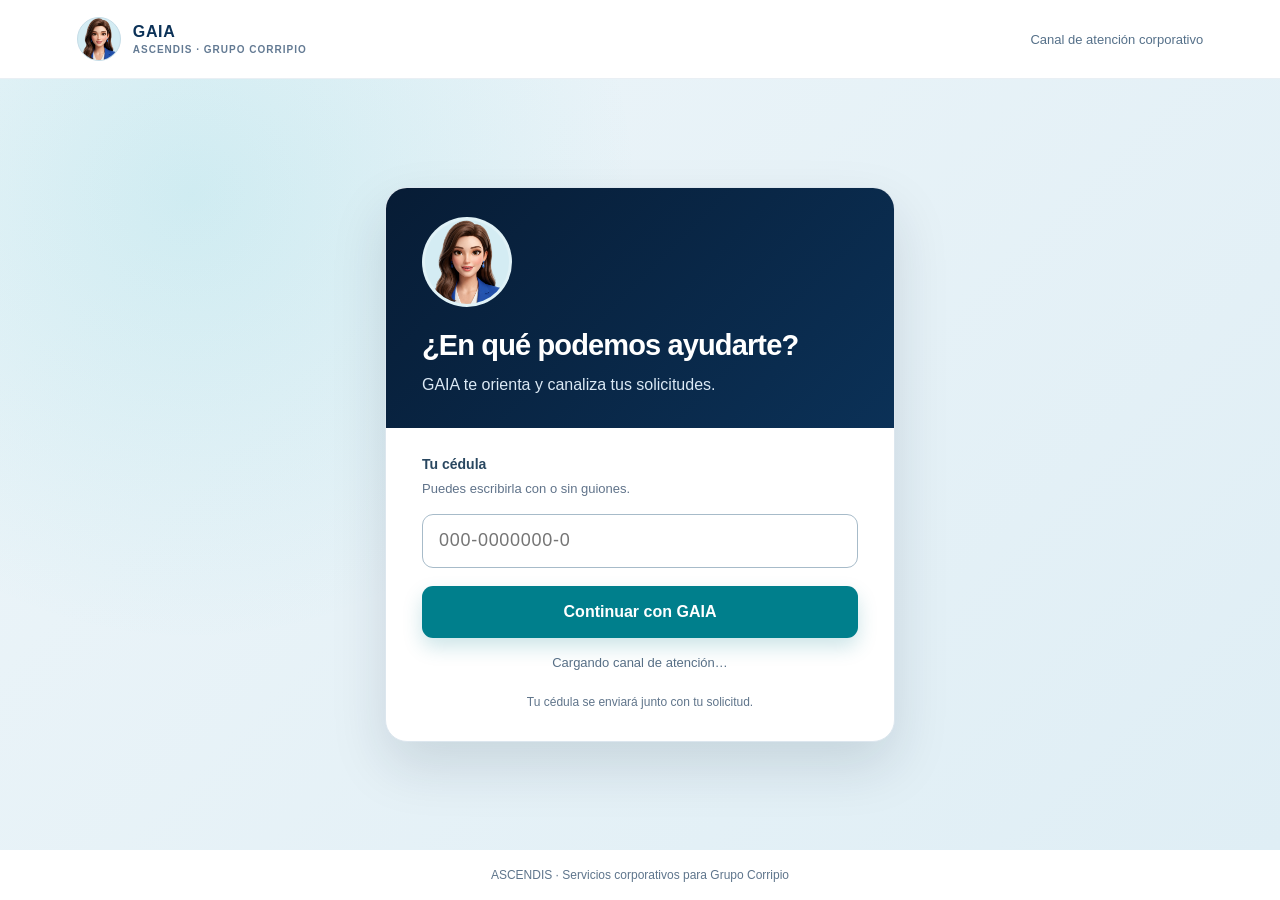
==== index.html @ 01c0002d "Mejorar experiencia de GAIA y cédula" ====
<!DOCTYPE html>
<html lang="es">
<head>
  <meta charset="utf-8">
  <meta name="viewport" content="width=device-width, initial-scale=1, viewport-fit=cover">
  <meta name="description" content="GAIA te orienta y canaliza tus solicitudes.">
  <meta name="theme-color" content="#0b3157">
  <meta name="referrer" content="strict-origin-when-cross-origin">
  <meta name="robots" content="noindex, nofollow">
  <title>GAIA | ASCENDIS</title>
  <link rel="icon" type="image/png" href="assets/gaia.png">
  <link rel="apple-touch-icon" href="assets/gaia.png">
  <link rel="stylesheet" href="style.css">
  <script src="widget-init.js"></script>
  <script id="ze-snippet" src="https://static.zdassets.com/ekr/snippet.js?key=c60b16af-3696-4bb7-854d-cd1f982cea2e" defer></script>
  <script src="app.js" defer></script>
</head>
<body>
  <div class="shell">
    <header class="site-header">
      <div class="brand">
        <img class="brand-avatar" src="assets/gaia.png" alt="" width="44" height="44">
        <span>GAIA<small>ASCENDIS · GRUPO CORRIPIO</small></span>
      </div>
      <span class="channel-label">Canal de atención corporativo</span>
    </header>
    <main>
      <section class="card landing" aria-labelledby="titulo">
        <div class="card-top">
          <img class="gaia-avatar" src="assets/gaia.png" alt="GAIA" width="90" height="90">
          <h1 id="titulo">¿En qué podemos ayudarte?</h1>
          <p>GAIA te orienta y canaliza tus solicitudes.</p>
        </div>
        <form id="identificacion" novalidate>
          <div id="datos-cedula">
            <label for="cedula">Tu cédula</label>
            <p class="help" id="ayuda-cedula">Puedes escribirla con o sin guiones.</p>
            <input id="cedula" name="cedula" type="text" inputmode="numeric" autocomplete="off" autocapitalize="off" spellcheck="false" placeholder="000-0000000-0" maxlength="32" aria-describedby="ayuda-cedula aviso" required>
          </div>
          <button id="continuar" type="submit">Continuar con GAIA</button>
          <p class="notice" id="aviso" role="status" aria-live="polite">Cargando canal de atención…</p>
          <p class="privacy">Tu cédula se enviará junto con tu solicitud.</p>
        </form>
        <noscript><p class="noscript">Activa JavaScript en tu navegador para usar GAIA.</p></noscript>
      </section>
      <section class="chat-panel" id="chat-panel" aria-label="Chat con GAIA" hidden>
        <div class="chat-tools"><span>Tu conversación con GAIA</span><button id="volver" class="back-button" type="button">Volver</button></div>
        <div id="gaia-chat"></div>
      </section>
    </main>
    <footer>ASCENDIS · Servicios corporativos para Grupo Corripio</footer>
  </div>
</body>
</html>
---- style.css ----
:root { color-scheme:light; --navy:#0b3157; --navy-deep:#071c35; --cyan:#007f8c; --ink:#17314a; --muted:#60738a; }
* { box-sizing:border-box; }
[hidden] { display:none !important; }
html,body { min-height:100%; margin:0; }
body { min-height:100vh; font-family:Inter,-apple-system,BlinkMacSystemFont,"Segoe UI",sans-serif; color:var(--ink); background:#edf4f8; }
.shell { min-height:100vh; min-height:100dvh; display:grid; grid-template-rows:auto 1fr auto; }
.site-header { padding:17px clamp(22px,6vw,88px); display:flex; align-items:center; justify-content:space-between; background:#fff; border-bottom:1px solid #e9eff4; }
.brand { display:flex; align-items:center; gap:12px; font-weight:800; letter-spacing:.04em; color:var(--navy); }
.brand-avatar,.gaia-avatar { object-fit:cover; object-position:center 19%; border-radius:50%; background:#d4ecf3; }
.brand-avatar { width:44px; height:44px; border:1px solid #c5dce7; }
.brand small { display:block; margin-top:3px; font-size:10px; font-weight:700; letter-spacing:.1em; color:#637a93; }
.channel-label { font-size:13px; color:#557089; }
main { display:grid; place-items:center; padding:38px 22px; background:radial-gradient(circle at 15% 15%,rgba(23,181,195,.13),transparent 28rem),linear-gradient(135deg,#edf5f9,#dfeef5); }
.card { width:min(100%,510px); overflow:hidden; border:1px solid #dce6ee; border-radius:22px; background:#fff; box-shadow:0 24px 55px rgba(7,28,53,.13); }
.card-top { padding:29px 36px 30px; color:#fff; background:linear-gradient(135deg,var(--navy-deep),var(--navy)); }
.gaia-avatar { display:block; width:90px; height:90px; margin-bottom:21px; border:3px solid rgba(255,255,255,.28); }
h1 { margin:0 0 10px; font-size:29px; line-height:1.2; letter-spacing:-.03em; }
.card-top p { margin:0; line-height:1.55; color:#dbe9f5; }
form { padding:28px 36px 30px; }
label { display:block; margin-bottom:8px; font-size:14px; font-weight:750; color:#294760; }
.help { margin:0 0 15px; font-size:13px; line-height:1.45; color:var(--muted); }
input { width:100%; height:54px; padding:0 16px; border:1px solid #a7bbc9; border-radius:11px; outline:none; color:var(--ink); font:inherit; font-size:18px; letter-spacing:.04em; transition:border-color .15s,box-shadow .15s; }
input:focus { border-color:var(--cyan); box-shadow:0 0 0 4px rgba(23,181,195,.15); }
input[aria-invalid="true"] { border-color:#b42318; }
button { font:inherit; cursor:pointer; }
#continuar { width:100%; min-height:52px; margin-top:18px; padding:12px; border:0; border-radius:11px; background:var(--cyan); color:#fff; font-weight:750; box-shadow:0 9px 20px rgba(0,127,140,.2); transition:background .15s; }
#continuar:hover { background:#006d79; }
button:focus-visible { outline:3px solid #209caf; outline-offset:4px; }
button:disabled { cursor:wait; opacity:.7; }
.notice { min-height:20px; margin:15px 0 0; font-size:13px; line-height:1.5; text-align:center; color:#576f86; }
.notice.error { color:#b42318; }
.privacy { margin:20px 0 0; font-size:12px; line-height:1.5; text-align:center; color:#60758b; }
.noscript { margin:0; padding:0 25px 25px; color:#b42318; }
footer { padding:18px 24px; font-size:12px; text-align:center; color:#5e758c; background:#fff; }
.chat-panel { width:min(100%,640px); height:min(790px,calc(100dvh - 155px)); min-height:380px; display:flex; flex-direction:column; overflow:hidden; border:1px solid #dce6ee; border-radius:20px; background:#fff; box-shadow:0 24px 55px rgba(7,28,53,.13); }
.chat-tools { display:flex; flex:0 0 auto; align-items:center; justify-content:space-between; gap:12px; padding:11px 18px; border-bottom:1px solid #dce6ee; font-size:13px; }
.back-button { min-height:32px; padding:4px 10px; border:1px solid #bdcedc; border-radius:7px; color:var(--navy); background:#fff; }
#gaia-chat { flex:1 1 auto; width:100%; min-height:0; }
.chat-active .landing { display:none; }
.chat-active main { padding-top:16px; padding-bottom:16px; }
@media (max-width:600px) {
  .site-header { padding:14px 20px; }
  .channel-label { display:none; }
  main { padding:22px 16px; }
  .card-top,form { padding-left:25px; padding-right:25px; }
  .gaia-avatar { width:76px; height:76px; margin-bottom:18px; }
  h1 { font-size:27px; }
  .chat-active { height:100dvh; overflow:hidden; }
  .chat-active .site-header,.chat-active footer,.chat-active .chat-tools { display:none; }
  .chat-active .shell { height:100vh; height:100dvh; min-height:0; display:block; }
  .chat-active main { height:100%; padding:0; display:block; }
  .chat-active .chat-panel { width:100%; height:100%; min-height:0; border:0; border-radius:0; box-shadow:none; padding-top:env(safe-area-inset-top); padding-bottom:env(safe-area-inset-bottom); }
}
@media (prefers-reduced-motion:reduce) { * { transition:none !important; } }
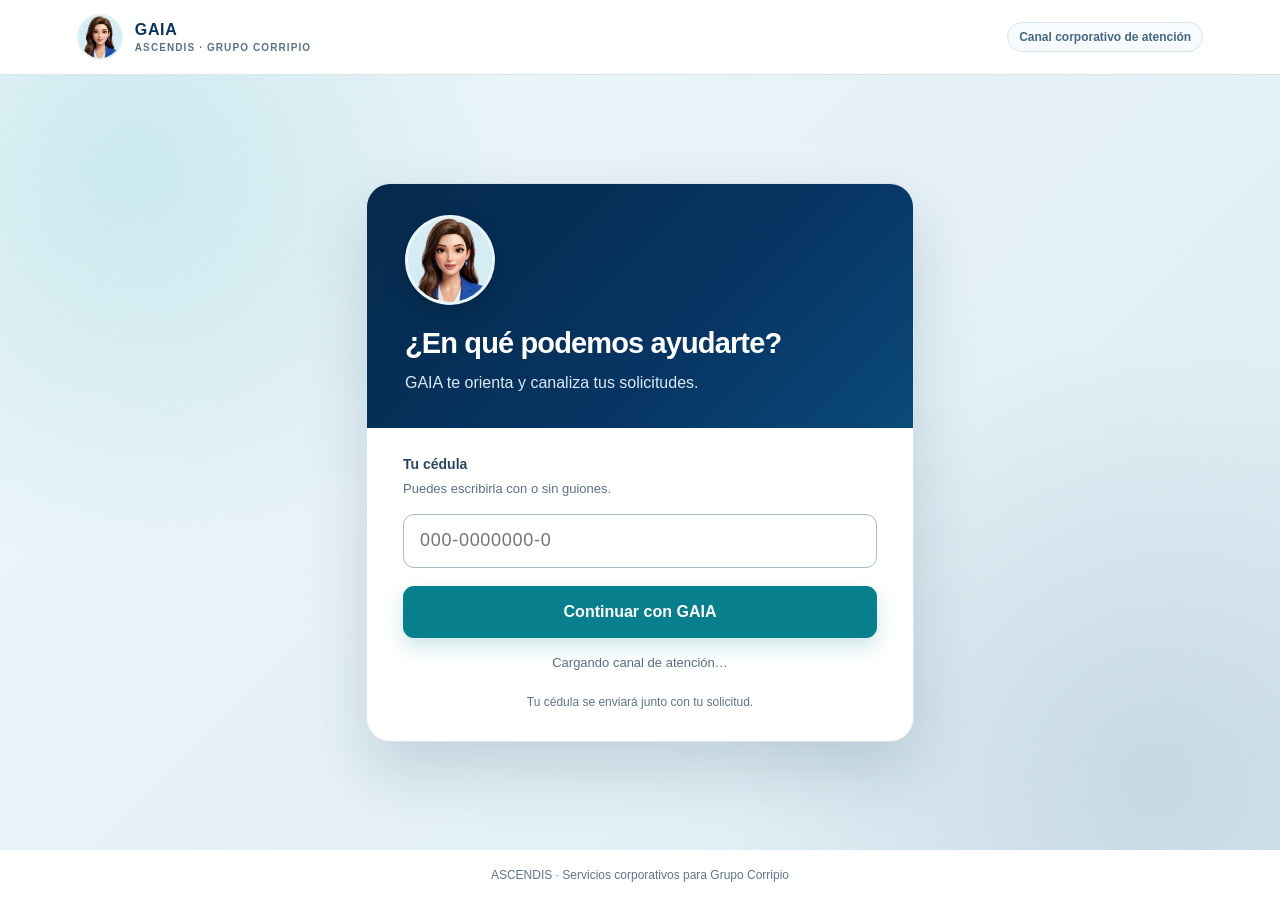
==== commit 73497a1f: "Agregar consulta y panel seguro de opciones" ====
--- a/index.html
+++ b/index.html
@@ -22,7 +22,7 @@
         <img class="brand-avatar" src="assets/gaia.png" alt="" width="44" height="44">
         <span>GAIA<small>ASCENDIS · GRUPO CORRIPIO</small></span>
       </div>
-      <span class="channel-label">Canal de atención corporativo</span>
+      <span class="channel-label">Canal corporativo de atención</span>
     </header>
     <main>
       <section class="card landing" aria-labelledby="titulo">
@@ -35,16 +35,45 @@
           <div id="datos-cedula">
             <label for="cedula">Tu cédula</label>
             <p class="help" id="ayuda-cedula">Puedes escribirla con o sin guiones.</p>
-            <input id="cedula" name="cedula" type="text" inputmode="numeric" autocomplete="off" autocapitalize="off" spellcheck="false" placeholder="000-0000000-0" maxlength="32" aria-describedby="ayuda-cedula aviso" required>
+            <input id="cedula" name="cedula" type="text" inputmode="numeric" pattern="[0-9]*" autocomplete="off" autocapitalize="off" spellcheck="false" placeholder="000-0000000-0" maxlength="32" aria-describedby="ayuda-cedula aviso" required>
           </div>
           <button id="continuar" type="submit">Continuar con GAIA</button>
           <p class="notice" id="aviso" role="status" aria-live="polite">Cargando canal de atención…</p>
           <p class="privacy">Tu cédula se enviará junto con tu solicitud.</p>
         </form>
+        <section id="request-panel" class="request-panel" hidden aria-labelledby="solicitud-titulo">
+          <h2 id="solicitud-titulo">Inicia una nueva solicitud</h2>
+          <p class="request-intro">Selecciona una opción para que GAIA te guíe paso a paso.</p>
+          <div class="quick-grid" aria-label="Solicitudes frecuentes">
+            <button class="quick-choice emphasis" type="button" data-flow="password"><span class="choice-icon" aria-hidden="true">⌘</span><strong>Olvidé mi contraseña</strong><small>Restablecer acceso</small></button>
+            <button class="quick-choice" type="button" data-flow="access"><span class="choice-icon" aria-hidden="true">↗</span><strong>Necesito acceso</strong><small>Aplicación, carpeta o internet</small></button>
+            <button class="quick-choice" type="button" data-flow="failure"><span class="choice-icon" aria-hidden="true">!</span><strong>Reportar una falla</strong><small>Internet, sistema o equipo</small></button>
+            <button class="quick-choice" type="button" data-flow="configuration"><span class="choice-icon" aria-hidden="true">⚙</span><strong>Configuración</strong><small>Equipo, Office o antivirus</small></button>
+            <button class="quick-choice" type="button" data-flow="equipment"><span class="choice-icon" aria-hidden="true">▣</span><strong>Equipo o dispositivo</strong><small>Solicitud, cambio o impresora</small></button>
+            <button class="quick-choice" type="button" data-flow="system"><span class="choice-icon" aria-hidden="true">◇</span><strong>Sistema o plataforma</strong><small>IGC, Dynamics, Telynet y más</small></button>
+            <button class="quick-choice consultation-choice" type="button" id="hacer-consulta"><span class="choice-icon" aria-hidden="true">?</span><strong>Hacer consulta</strong><small>Pregunta lo que necesites a GAIA</small></button>
+            <div id="custom-options" class="custom-options" aria-live="polite"></div>
+          </div>
+          <button id="mis-conversaciones" class="secondary-button" type="button">Ver mis conversaciones</button>
+        </section>
+        <section id="detail-panel" class="request-panel" hidden aria-labelledby="detalle-titulo">
+          <button id="volver-solicitudes" class="text-button" type="button">← Volver a solicitudes</button>
+          <h2 id="detalle-titulo">¿Sobre qué plataforma?</h2>
+          <p id="detalle-ayuda" class="request-intro">Elige la opción que mejor describe tu caso.</p>
+          <div id="detail-choices" class="detail-choices"></div>
+        </section>
+        <section id="confirm-panel" class="request-panel" hidden aria-labelledby="confirmacion-titulo">
+          <button id="cambiar-solicitud" class="text-button" type="button">← Cambiar solicitud</button>
+          <p class="eyebrow">NUEVA SOLICITUD</p>
+          <h2 id="confirmacion-titulo">Confirmar solicitud</h2>
+          <p id="selection-summary" class="selection-summary"></p>
+          <p class="request-intro">GAIA recopilará los datos necesarios y te conectará con el equipo responsable.</p>
+          <button id="abrir-solicitud" class="primary-button" type="button">Continuar con GAIA</button>
+        </section>
         <noscript><p class="noscript">Activa JavaScript en tu navegador para usar GAIA.</p></noscript>
       </section>
       <section class="chat-panel" id="chat-panel" aria-label="Chat con GAIA" hidden>
-        <div class="chat-tools"><span>Tu conversación con GAIA</span><button id="volver" class="back-button" type="button">Volver</button></div>
+        <div class="chat-tools"><span>Tu conversación con GAIA</span><div class="chat-actions"><button id="volver" class="back-button" type="button">Volver</button><button id="cerrar-sesion" class="end-session-button" type="button">Cerrar sesión</button></div></div>
         <div id="gaia-chat"></div>
       </section>
     </main>
--- a/style.css
+++ b/style.css
@@ -1,22 +1,43 @@
-:root { color-scheme:light; --navy:#0b3157; --navy-deep:#071c35; --cyan:#007f8c; --ink:#17314a; --muted:#60738a; }
+:root { color-scheme:light; --navy:#073563; --navy-deep:#05294b; --cyan:#087f8c; --aqua:#20a8b8; --ink:#102f4d; --muted:#59708a; --line:#d5e2ec; }
 * { box-sizing:border-box; }
 [hidden] { display:none !important; }
 html,body { min-height:100%; margin:0; }
 body { min-height:100vh; font-family:Inter,-apple-system,BlinkMacSystemFont,"Segoe UI",sans-serif; color:var(--ink); background:#edf4f8; }
 .shell { min-height:100vh; min-height:100dvh; display:grid; grid-template-rows:auto 1fr auto; }
-.site-header { padding:17px clamp(22px,6vw,88px); display:flex; align-items:center; justify-content:space-between; background:#fff; border-bottom:1px solid #e9eff4; }
+.site-header { padding:14px clamp(22px,6vw,88px); display:flex; align-items:center; justify-content:space-between; background:#fff; border-bottom:1px solid #d9e4ec; box-shadow:0 1px 0 rgba(7,53,99,.03); }
 .brand { display:flex; align-items:center; gap:12px; font-weight:800; letter-spacing:.04em; color:var(--navy); }
 .brand-avatar,.gaia-avatar { object-fit:cover; object-position:center 19%; border-radius:50%; background:#d4ecf3; }
-.brand-avatar { width:44px; height:44px; border:1px solid #c5dce7; }
-.brand small { display:block; margin-top:3px; font-size:10px; font-weight:700; letter-spacing:.1em; color:#637a93; }
-.channel-label { font-size:13px; color:#557089; }
-main { display:grid; place-items:center; padding:38px 22px; background:radial-gradient(circle at 15% 15%,rgba(23,181,195,.13),transparent 28rem),linear-gradient(135deg,#edf5f9,#dfeef5); }
-.card { width:min(100%,510px); overflow:hidden; border:1px solid #dce6ee; border-radius:22px; background:#fff; box-shadow:0 24px 55px rgba(7,28,53,.13); }
-.card-top { padding:29px 36px 30px; color:#fff; background:linear-gradient(135deg,var(--navy-deep),var(--navy)); }
-.gaia-avatar { display:block; width:90px; height:90px; margin-bottom:21px; border:3px solid rgba(255,255,255,.28); }
+.brand-avatar { width:46px; height:46px; border:2px solid #e2eff4; }
+.brand small { display:block; margin-top:3px; font-size:10px; font-weight:750; letter-spacing:.11em; color:#58728e; }
+.channel-label { padding:7px 11px; border:1px solid #d8e5ec; border-radius:999px; font-size:12px; font-weight:650; color:#466884; background:#f8fbfd; }
+main { display:grid; place-items:center; padding:42px 22px; background:radial-gradient(circle at 10% 12%,rgba(32,168,184,.17),transparent 25rem),radial-gradient(circle at 90% 90%,rgba(7,53,99,.11),transparent 27rem),linear-gradient(135deg,#eff7fa,#dcecf3); }
+.card { width:min(100%,548px); overflow:hidden; border:1px solid #d7e3eb; border-radius:24px; background:#fff; box-shadow:0 28px 64px rgba(5,41,75,.16); }
+.card-top { padding:31px 38px 32px; color:#fff; background:linear-gradient(135deg,#05294b 0%,#073563 60%,#0a4a79 100%); }
+.gaia-avatar { display:block; width:90px; height:90px; margin-bottom:21px; border:3px solid rgba(255,255,255,.5); box-shadow:0 8px 22px rgba(0,0,0,.18); }
 h1 { margin:0 0 10px; font-size:29px; line-height:1.2; letter-spacing:-.03em; }
 .card-top p { margin:0; line-height:1.55; color:#dbe9f5; }
 form { padding:28px 36px 30px; }
+.request-panel { padding:30px 38px 34px; }
+.request-panel h2 { margin:0 0 8px; font-size:22px; color:var(--navy); letter-spacing:-.02em; }
+.request-intro { margin:0 0 20px; color:var(--muted); font-size:14px; line-height:1.5; }
+.quick-grid { display:grid; grid-template-columns:repeat(2,minmax(0,1fr)); gap:12px; }
+.custom-options { display:contents; }
+.quick-choice { min-height:118px; padding:16px; border:1px solid var(--line); border-radius:14px; text-align:left; color:var(--ink); background:#fff; box-shadow:0 1px 0 rgba(7,53,99,.02); transition:border-color .15s,background .15s,box-shadow .15s,transform .15s; }
+.quick-choice:hover { border-color:#0d9aaa; background:#f4fbfc; box-shadow:0 9px 19px rgba(7,53,99,.08); transform:translateY(-1px); }
+.choice-icon { display:block; width:30px; height:30px; margin-bottom:10px; border-radius:9px; text-align:center; line-height:30px; color:#fff; background:linear-gradient(135deg,#073563,#0a4a79); font-weight:800; font-size:17px; }
+.quick-choice.emphasis { border-color:#159bab; background:#f1fbfc; }
+.consultation-choice { border-color:#92b8cf; background:#f8fbfd; }
+.quick-choice strong,.quick-choice small { display:block; }
+.quick-choice strong { font-size:14px; line-height:1.25; }
+.quick-choice small { margin-top:5px; color:var(--muted); font-size:11px; line-height:1.35; }
+.secondary-button,.primary-button { width:100%; min-height:50px; margin-top:18px; padding:10px; border:1px solid #aec4d3; border-radius:10px; color:var(--navy); background:#fff; font-weight:750; }
+.primary-button { border:0; color:#fff; background:var(--cyan); box-shadow:0 9px 20px rgba(0,127,140,.2); }
+.text-button { margin:0 0 18px; padding:0; border:0; color:#076f7d; background:transparent; font-size:13px; font-weight:700; }
+.detail-choices { display:grid; gap:9px; }
+.detail-choice { width:100%; min-height:51px; padding:12px 15px; border:1px solid #d5e2ea; border-radius:10px; text-align:left; color:var(--ink); background:#fff; font-weight:650; }
+.detail-choice:hover { border-color:#2996a2; background:#f4fbfc; }
+.selection-summary { margin:18px 0 11px; padding:15px; border-left:4px solid var(--cyan); border-radius:0 10px 10px 0; color:var(--navy); background:#edf8fa; font-weight:750; line-height:1.45; }
+.eyebrow { margin:0 0 7px; color:#087987; font-size:11px; font-weight:800; letter-spacing:.1em; }
 label { display:block; margin-bottom:8px; font-size:14px; font-weight:750; color:#294760; }
 .help { margin:0 0 15px; font-size:13px; line-height:1.45; color:var(--muted); }
 input { width:100%; height:54px; padding:0 16px; border:1px solid #a7bbc9; border-radius:11px; outline:none; color:var(--ink); font:inherit; font-size:18px; letter-spacing:.04em; transition:border-color .15s,box-shadow .15s; }
@@ -32,9 +53,11 @@
 .privacy { margin:20px 0 0; font-size:12px; line-height:1.5; text-align:center; color:#60758b; }
 .noscript { margin:0; padding:0 25px 25px; color:#b42318; }
 footer { padding:18px 24px; font-size:12px; text-align:center; color:#5e758c; background:#fff; }
-.chat-panel { width:min(100%,640px); height:min(790px,calc(100dvh - 155px)); min-height:380px; display:flex; flex-direction:column; overflow:hidden; border:1px solid #dce6ee; border-radius:20px; background:#fff; box-shadow:0 24px 55px rgba(7,28,53,.13); }
+.chat-panel { width:min(100%,680px); height:min(790px,calc(100dvh - 155px)); min-height:380px; display:flex; flex-direction:column; overflow:hidden; border:1px solid #d7e3eb; border-radius:20px; background:#fff; box-shadow:0 28px 64px rgba(5,41,75,.16); }
 .chat-tools { display:flex; flex:0 0 auto; align-items:center; justify-content:space-between; gap:12px; padding:11px 18px; border-bottom:1px solid #dce6ee; font-size:13px; }
+.chat-actions { display:flex; gap:8px; }
 .back-button { min-height:32px; padding:4px 10px; border:1px solid #bdcedc; border-radius:7px; color:var(--navy); background:#fff; }
+.end-session-button { min-height:32px; padding:4px 10px; border:1px solid #bdcedc; border-radius:7px; color:#8a281e; background:#fff; }
 #gaia-chat { flex:1 1 auto; width:100%; min-height:0; }
 .chat-active .landing { display:none; }
 .chat-active main { padding-top:16px; padding-bottom:16px; }
@@ -42,11 +65,16 @@
   .site-header { padding:14px 20px; }
   .channel-label { display:none; }
   main { padding:22px 16px; }
-  .card-top,form { padding-left:25px; padding-right:25px; }
+  .card-top,form,.request-panel { padding-left:25px; padding-right:25px; }
+  .quick-grid { grid-template-columns:1fr; }
+  .quick-choice { min-height:76px; display:grid; grid-template-columns:31px 1fr; column-gap:9px; align-items:center; }
+  .quick-choice .choice-icon { grid-row:span 2; margin:0; }
+  .quick-choice small { margin:0; }
   .gaia-avatar { width:76px; height:76px; margin-bottom:18px; }
   h1 { font-size:27px; }
   .chat-active { height:100dvh; overflow:hidden; }
-  .chat-active .site-header,.chat-active footer,.chat-active .chat-tools { display:none; }
+  .chat-active .site-header,.chat-active footer { display:none; }
+  .chat-active .chat-tools { padding:9px 14px; font-size:12px; }
   .chat-active .shell { height:100vh; height:100dvh; min-height:0; display:block; }
   .chat-active main { height:100%; padding:0; display:block; }
   .chat-active .chat-panel { width:100%; height:100%; min-height:0; border:0; border-radius:0; box-shadow:none; padding-top:env(safe-area-inset-top); padding-bottom:env(safe-area-inset-bottom); }
